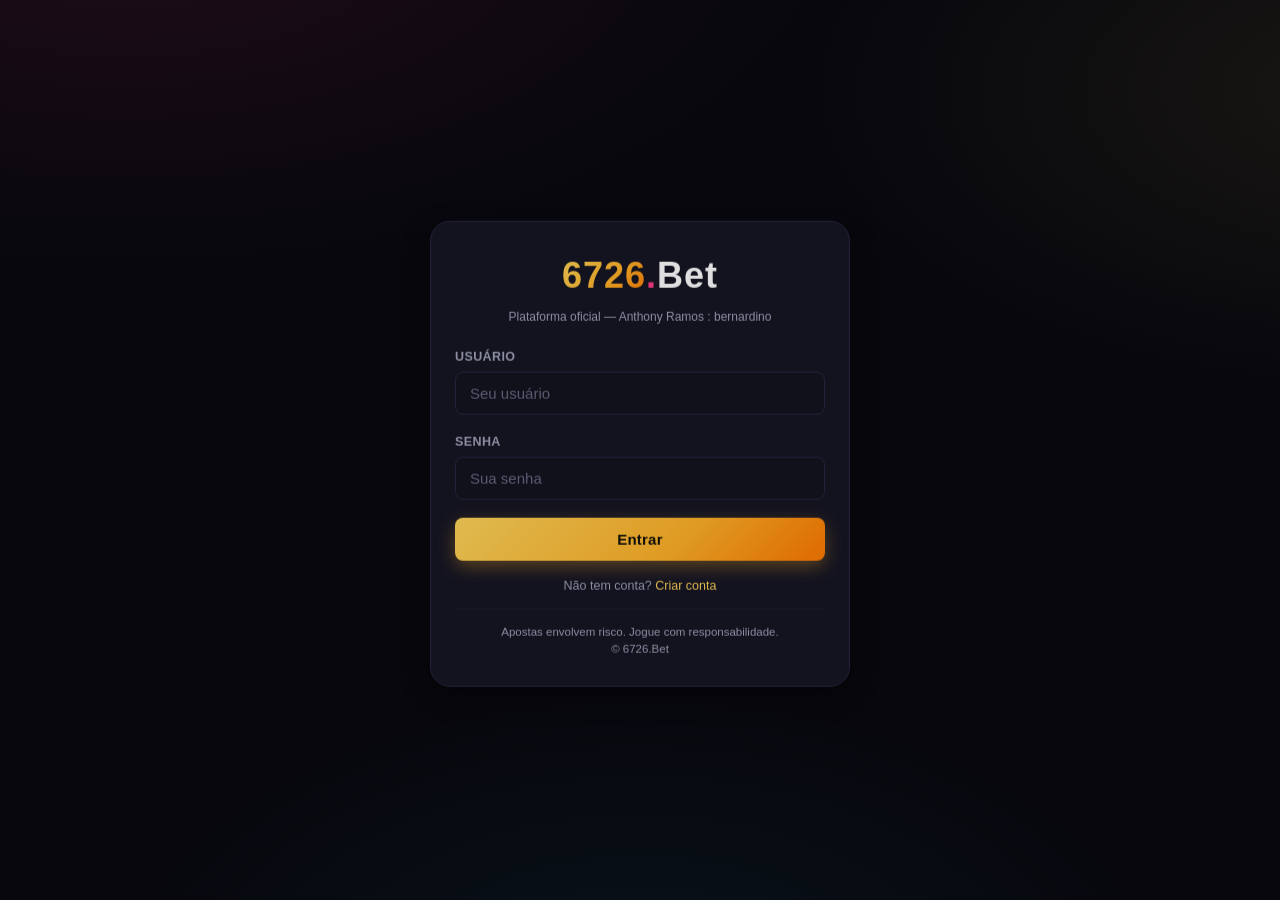
==== index.html @ ad2c4d1c "feat: initial 6726.Bet betting platform Complete HTML/CSS/JS casino-style betting platform with: - A" ====
<!DOCTYPE html>
<html lang="pt-BR">
<head>
  <meta charset="UTF-8" />
  <meta name="viewport" content="width=device-width, initial-scale=1.0, maximum-scale=1.0, user-scalable=no" />
  <meta name="theme-color" content="#0a0a12" />
  <meta name="description" content="6726.Bet — Plataforma oficial de apostas online" />
  <title>6726.Bet — Carregando…</title>
  <link rel="icon" href="data:image/svg+xml,%3Csvg xmlns='http://www.w3.org/2000/svg' viewBox='0 0 64 64'%3E%3Crect width='64' height='64' rx='12' fill='%230a0a12'/%3E%3Ctext x='32' y='40' font-family='Arial' font-size='24' font-weight='900' text-anchor='middle' fill='%23ffd65a'%3E67%3C/text%3E%3C/svg%3E" />
  <link rel="stylesheet" href="css/styles.css" />
  <link rel="stylesheet" href="css/responsive.css" />
  <link rel="stylesheet" href="css/animations.css" />
</head>
<body class="splash-body">
  <div class="splash">
    <div class="splash-logo">
      <span class="splash-logo-main">6726</span><span class="splash-logo-dot">.</span><span class="splash-logo-bet">Bet</span>
    </div>
    <div class="splash-subtitle">Plataforma oficial de propriedade de Anthony Ramos : bernardino</div>
    <div class="splash-loader"><div class="splash-loader-bar"></div></div>
    <noscript>
      <p style="color:#ff5c5c;margin-top:24px">Este site requer JavaScript para funcionar.</p>
    </noscript>
  </div>
  <script src="js/utils.js"></script>
  <script src="js/database.js"></script>
  <script src="js/auth.js"></script>
  <script>
    (function bootstrap() {
      try {
        DB.init();
        setTimeout(function () {
          var session = Auth.getSession();
          if (session && session.username) {
            window.location.replace('pages/dashboard.html');
          } else {
            window.location.replace('pages/login.html');
          }
        }, 900);
      } catch (e) {
        console.error('Falha na inicialização:', e);
        document.body.innerHTML = '<div style="color:#fff;padding:24px;font-family:sans-serif">Erro ao iniciar a plataforma. Recarregue a página.</div>';
      }
    })();
  </script>
</body>
</html>
---- css/styles.css ----
/* =========================================================
   6726.Bet — styles.css
   Tema cassino dark com acentos dourado/magenta/cyan
   ========================================================= */

:root {
  --bg-0: #07070d;
  --bg-1: #0d0d17;
  --bg-2: #14141f;
  --bg-3: #1c1c2c;
  --bg-card: #161624;
  --bg-card-2: #1f1f33;
  --border: #262640;
  --border-soft: #1d1d2e;
  --text: #f1f2fa;
  --text-dim: #a0a3b8;
  --text-muted: #676a82;
  --gold: #ffd65a;
  --gold-2: #ffb228;
  --magenta: #ff3d85;
  --magenta-2: #c12169;
  --cyan: #22d3ee;
  --green: #22c55e;
  --green-2: #16a34a;
  --red: #ef4444;
  --red-2: #b91c1c;
  --purple: #9333ea;
  --radius: 14px;
  --radius-sm: 8px;
  --radius-lg: 20px;
  --shadow-glow: 0 0 24px rgba(255, 214, 90, 0.18);
  --shadow-card: 0 10px 30px rgba(0, 0, 0, 0.45);
  --gradient-gold: linear-gradient(135deg, #ffd65a 0%, #ffb228 60%, #ff7a00 100%);
  --gradient-magenta: linear-gradient(135deg, #ff3d85 0%, #c12169 100%);
  --gradient-cyan: linear-gradient(135deg, #22d3ee 0%, #3b82f6 100%);
  --gradient-dark: linear-gradient(180deg, #0d0d17 0%, #07070d 100%);
  --header-h: 64px;
  --nav-h: 68px;
}

* { box-sizing: border-box; margin: 0; padding: 0; }
*::selection { background: var(--gold); color: #111; }

html, body {
  min-height: 100%;
  background: var(--bg-0);
  color: var(--text);
  font-family: -apple-system, BlinkMacSystemFont, "Segoe UI", Roboto, Oxygen, Ubuntu, Cantarell, "Helvetica Neue", sans-serif;
  font-size: 15px;
  line-height: 1.45;
  -webkit-font-smoothing: antialiased;
  overflow-x: hidden;
}

body {
  background:
    radial-gradient(1200px 600px at 10% -10%, rgba(255, 61, 133, 0.10), transparent 60%),
    radial-gradient(1000px 500px at 110% 10%, rgba(255, 214, 90, 0.08), transparent 60%),
    radial-gradient(900px 500px at 50% 110%, rgba(34, 211, 238, 0.06), transparent 60%),
    var(--bg-0);
  padding-top: var(--header-h);
  padding-bottom: var(--nav-h);
  min-height: 100vh;
}

body.no-nav { padding-bottom: 0; }
body.no-header { padding-top: 0; }

a { color: var(--gold); text-decoration: none; }
a:hover { color: var(--gold-2); }
button { font-family: inherit; cursor: pointer; border: none; background: none; color: inherit; }
input, textarea, select {
  font-family: inherit;
  font-size: 15px;
  background: var(--bg-2);
  border: 1px solid var(--border);
  color: var(--text);
  border-radius: var(--radius-sm);
  padding: 12px 14px;
  width: 100%;
  outline: none;
  transition: border-color .15s, box-shadow .15s;
}
input:focus, textarea:focus, select:focus {
  border-color: var(--gold);
  box-shadow: 0 0 0 3px rgba(255, 214, 90, 0.15);
}
input::placeholder { color: var(--text-muted); }

img { max-width: 100%; display: block; }

/* =============== Layout =============== */
.container {
  max-width: 560px;
  margin: 0 auto;
  padding: 0 16px;
}
.section {
  padding: 16px 0;
}
.stack > * + * { margin-top: 12px; }
.row { display: flex; align-items: center; gap: 10px; }
.row.space { justify-content: space-between; }
.row.wrap { flex-wrap: wrap; }
.grid { display: grid; gap: 12px; }
.grid-2 { grid-template-columns: repeat(2, 1fr); }
.grid-3 { grid-template-columns: repeat(3, 1fr); }
.grid-4 { grid-template-columns: repeat(4, 1fr); }
.hidden { display: none !important; }
.center { text-align: center; }
.mt-8 { margin-top: 8px; } .mt-12 { margin-top: 12px; } .mt-16 { margin-top: 16px; } .mt-24 { margin-top: 24px; }
.mb-8 { margin-bottom: 8px; } .mb-12 { margin-bottom: 12px; } .mb-16 { margin-bottom: 16px; } .mb-24 { margin-bottom: 24px; }
.muted { color: var(--text-dim); }
.small { font-size: 12.5px; }
.tiny { font-size: 11.5px; }
.bold { font-weight: 700; }
.gold { color: var(--gold); }
.red { color: var(--red); }
.green { color: var(--green); }
.cyan { color: var(--cyan); }
.magenta { color: var(--magenta); }

/* =============== Header =============== */
.app-header {
  position: fixed;
  top: 0; left: 0; right: 0;
  height: var(--header-h);
  background: linear-gradient(180deg, rgba(13,13,23,0.96), rgba(13,13,23,0.82));
  backdrop-filter: blur(10px);
  -webkit-backdrop-filter: blur(10px);
  border-bottom: 1px solid var(--border-soft);
  z-index: 50;
  display: flex;
  align-items: center;
  padding: 0 12px;
}
.app-header .header-inner {
  width: 100%;
  max-width: 560px;
  margin: 0 auto;
  display: flex;
  align-items: center;
  justify-content: space-between;
  gap: 8px;
}
.brand {
  display: flex; flex-direction: column; line-height: 1;
  cursor: pointer;
}
.brand-name {
  font-weight: 900;
  font-size: 18px;
  letter-spacing: .5px;
  background: var(--gradient-gold);
  -webkit-background-clip: text;
  background-clip: text;
  color: transparent;
}
.brand-sub {
  font-size: 9.5px;
  color: var(--text-muted);
  margin-top: 3px;
  max-width: 200px;
  white-space: nowrap;
  overflow: hidden;
  text-overflow: ellipsis;
}
.header-balance {
  display: flex; align-items: center; gap: 8px;
  background: var(--bg-2);
  border: 1px solid var(--border);
  padding: 6px 10px 6px 12px;
  border-radius: 999px;
  min-width: 0;
}
.header-balance .bal-label { font-size: 10px; color: var(--text-muted); text-transform: uppercase; letter-spacing: .5px; }
.header-balance .bal-value { font-weight: 800; color: var(--gold); font-size: 14px; }
.header-balance .bal-add {
  background: var(--gradient-gold);
  color: #111;
  border-radius: 999px;
  width: 24px; height: 24px;
  display: flex; align-items: center; justify-content: center;
  font-weight: 900;
  box-shadow: 0 2px 8px rgba(255,178,40,0.5);
}

/* =============== Bottom Nav =============== */
.bottom-nav {
  position: fixed;
  bottom: 0; left: 0; right: 0;
  height: var(--nav-h);
  background: linear-gradient(0deg, rgba(13,13,23,0.98), rgba(13,13,23,0.9));
  backdrop-filter: blur(10px);
  border-top: 1px solid var(--border-soft);
  z-index: 50;
  display: flex;
}
.bottom-nav .nav-inner {
  width: 100%; max-width: 560px; margin: 0 auto;
  display: grid; grid-template-columns: repeat(4, 1fr);
}
.nav-item {
  display: flex; flex-direction: column; align-items: center; justify-content: center;
  color: var(--text-muted);
  font-size: 11px;
  gap: 3px;
  transition: color .2s;
}
.nav-item.active { color: var(--gold); }
.nav-item .ico { font-size: 22px; line-height: 1; }
.nav-item:hover { color: var(--text); }

/* =============== Cards =============== */
.card {
  background: var(--bg-card);
  border: 1px solid var(--border-soft);
  border-radius: var(--radius);
  padding: 16px;
  box-shadow: var(--shadow-card);
}
.card.glow { box-shadow: var(--shadow-card), var(--shadow-glow); }
.card-title {
  font-weight: 800; font-size: 16px; margin-bottom: 12px;
  display: flex; align-items: center; justify-content: space-between;
}
.card-title small { font-weight: 500; color: var(--text-dim); font-size: 12px; }

.panel-hero {
  background:
    radial-gradient(300px 200px at 10% 20%, rgba(255,61,133,.22), transparent 60%),
    radial-gradient(360px 220px at 110% 20%, rgba(255,214,90,.22), transparent 60%),
    linear-gradient(135deg, #1b1333, #0d0d17);
  border: 1px solid #2a1f4a;
  border-radius: var(--radius-lg);
  padding: 18px;
  position: relative;
  overflow: hidden;
}
.panel-hero::after {
  content: "";
  position: absolute; inset: 0;
  background: url("data:image/svg+xml,%3Csvg xmlns='http://www.w3.org/2000/svg' width='100' height='100'%3E%3Cg fill='%23ffd65a' fill-opacity='.04'%3E%3Ccircle cx='10' cy='10' r='1'/%3E%3Ccircle cx='50' cy='50' r='1'/%3E%3Ccircle cx='90' cy='30' r='1'/%3E%3Ccircle cx='30' cy='80' r='1'/%3E%3C/g%3E%3C/svg%3E");
  pointer-events: none;
}

/* =============== Buttons =============== */
.btn {
  display: inline-flex; align-items: center; justify-content: center;
  gap: 8px;
  padding: 12px 16px;
  border-radius: var(--radius-sm);
  font-weight: 700;
  font-size: 14.5px;
  letter-spacing: .2px;
  transition: transform .08s, box-shadow .15s, filter .15s;
  user-select: none;
  line-height: 1;
}
.btn:active { transform: translateY(1px) scale(.99); }
.btn.full { width: 100%; }
.btn.large { padding: 14px 20px; font-size: 15px; }
.btn.small { padding: 8px 12px; font-size: 12.5px; }
.btn.primary {
  background: var(--gradient-gold);
  color: #15110a;
  box-shadow: 0 6px 18px rgba(255,178,40,.35);
}
.btn.primary:hover { filter: brightness(1.05); }
.btn.secondary {
  background: var(--bg-3);
  color: var(--text);
  border: 1px solid var(--border);
}
.btn.secondary:hover { background: #242438; }
.btn.magenta {
  background: var(--gradient-magenta);
  color: #fff;
  box-shadow: 0 6px 18px rgba(255,61,133,.3);
}
.btn.cyan {
  background: var(--gradient-cyan);
  color: #051520;
  box-shadow: 0 6px 18px rgba(34,211,238,.3);
}
.btn.danger {
  background: linear-gradient(135deg, var(--red), var(--red-2));
  color: #fff;
}
.btn.ghost {
  background: transparent;
  border: 1px solid var(--border);
  color: var(--text);
}
.btn[disabled] { opacity: .5; cursor: not-allowed; filter: grayscale(.3); }

.tabs {
  display: flex; gap: 6px; background: var(--bg-2);
  padding: 4px; border-radius: var(--radius-sm);
  border: 1px solid var(--border-soft);
}
.tab {
  flex: 1; text-align: center; padding: 10px 8px;
  border-radius: var(--radius-sm);
  font-weight: 600; color: var(--text-dim);
  font-size: 13px; cursor: pointer;
}
.tab.active { background: var(--bg-card-2); color: var(--gold); box-shadow: 0 2px 8px rgba(0,0,0,.25); }

/* =============== Form =============== */
.field { display: flex; flex-direction: column; gap: 6px; }
.field label { font-size: 12.5px; color: var(--text-dim); font-weight: 600; text-transform: uppercase; letter-spacing: .4px; }
.field .help { font-size: 11.5px; color: var(--text-muted); }
.field.error input, .field.error textarea { border-color: var(--red); box-shadow: 0 0 0 3px rgba(239,68,68,.15); }
.field.error .help { color: var(--red); }

.badge {
  display: inline-flex; align-items: center; gap: 4px;
  padding: 2px 8px; font-size: 10.5px;
  border-radius: 999px;
  background: var(--bg-3);
  color: var(--text-dim);
  font-weight: 700; letter-spacing: .4px;
  border: 1px solid var(--border);
  text-transform: uppercase;
}
.badge.gold { background: rgba(255,214,90,.15); color: var(--gold); border-color: rgba(255,214,90,.35); }
.badge.magenta { background: rgba(255,61,133,.15); color: var(--magenta); border-color: rgba(255,61,133,.35); }
.badge.cyan { background: rgba(34,211,238,.15); color: var(--cyan); border-color: rgba(34,211,238,.35); }
.badge.green { background: rgba(34,197,94,.15); color: var(--green); border-color: rgba(34,197,94,.35); }
.badge.red { background: rgba(239,68,68,.15); color: var(--red); border-color: rgba(239,68,68,.35); }

/* =============== Auth pages =============== */
.auth-wrap {
  min-height: 100vh;
  display: flex; flex-direction: column; justify-content: center; align-items: center;
  padding: 24px 16px;
}
.auth-card {
  width: 100%; max-width: 420px;
  background: var(--bg-card);
  border: 1px solid var(--border);
  border-radius: var(--radius-lg);
  padding: 28px 24px;
  box-shadow: var(--shadow-card);
}
.auth-logo {
  text-align: center;
  font-size: 36px; font-weight: 900;
  letter-spacing: 1px;
  margin-bottom: 6px;
}
.auth-logo .a-main {
  background: var(--gradient-gold);
  -webkit-background-clip: text; background-clip: text; color: transparent;
}
.auth-logo .a-dot { color: var(--magenta); }
.auth-logo .a-bet { color: #fff; }
.auth-sub { text-align: center; color: var(--text-dim); font-size: 12px; margin-bottom: 22px; }

/* =============== Splash =============== */
.splash-body { background: var(--bg-0); }
.splash {
  min-height: 100vh;
  display: flex; flex-direction: column; align-items: center; justify-content: center;
  padding: 24px;
}
.splash-logo {
  font-size: 52px; font-weight: 900; letter-spacing: 1px;
}
.splash-logo-main {
  background: var(--gradient-gold);
  -webkit-background-clip: text; background-clip: text; color: transparent;
}
.splash-logo-dot { color: var(--magenta); }
.splash-logo-bet { color: #fff; }
.splash-subtitle {
  margin-top: 8px;
  color: var(--text-dim);
  text-align: center;
  font-size: 12.5px;
  max-width: 320px;
}
.splash-loader {
  margin-top: 28px;
  width: 160px; height: 4px; border-radius: 4px;
  background: var(--bg-2);
  overflow: hidden;
}
.splash-loader-bar {
  width: 30%; height: 100%;
  background: var(--gradient-gold);
  animation: splashSlide 1.2s ease-in-out infinite;
}

/* =============== Dashboard =============== */
.hero-balance {
  display: flex; flex-direction: column; gap: 6px;
  padding: 20px 18px;
  border-radius: var(--radius-lg);
  background:
    radial-gradient(400px 200px at 100% 0%, rgba(255,214,90,.18), transparent 60%),
    linear-gradient(135deg, #1a1230, #0d0d17);
  border: 1px solid #2a1f4a;
  position: relative; overflow: hidden;
}
.hero-balance .hb-label { font-size: 12px; color: var(--text-dim); text-transform: uppercase; letter-spacing: .6px; }
.hero-balance .hb-value { font-size: 34px; font-weight: 900; color: var(--gold); letter-spacing: .5px; }
.hero-balance .hb-actions { display: grid; grid-template-columns: 1fr 1fr; gap: 10px; margin-top: 12px; }

.section-title {
  display: flex; align-items: baseline; justify-content: space-between;
  margin: 8px 2px 10px;
}
.section-title h3 { font-size: 15px; font-weight: 800; letter-spacing: .3px; }
.section-title a { font-size: 12px; color: var(--text-dim); }

.brand-card {
  position: relative;
  aspect-ratio: 1/1;
  border-radius: var(--radius);
  overflow: hidden;
  border: 1px solid var(--border-soft);
  cursor: pointer;
  transition: transform .15s, box-shadow .2s;
}
.brand-card:hover { transform: translateY(-3px); box-shadow: 0 12px 28px rgba(0,0,0,.5); }
.brand-card .brand-bg {
  position: absolute; inset: 0;
  display: flex; align-items: center; justify-content: center;
  font-size: 64px;
  filter: drop-shadow(0 4px 16px rgba(0,0,0,.5));
}
.brand-card .brand-label {
  position: absolute; left: 0; right: 0; bottom: 0;
  padding: 8px 10px 10px;
  background: linear-gradient(0deg, rgba(0,0,0,.85), transparent);
  font-weight: 800;
  display: flex; align-items: center; justify-content: space-between;
}
.brand-card .brand-label small { font-weight: 500; color: var(--text-dim); font-size: 11px; }

.game-card {
  background: var(--bg-card);
  border: 1px solid var(--border-soft);
  border-radius: var(--radius);
  overflow: hidden;
  cursor: pointer;
  transition: transform .12s, box-shadow .2s;
  position: relative;
}
.game-card:hover { transform: translateY(-2px); box-shadow: 0 10px 22px rgba(0,0,0,.45); }
.game-card .gc-art {
  aspect-ratio: 1/1;
  display: flex; align-items: center; justify-content: center;
  font-size: 46px;
  background: linear-gradient(135deg, rgba(255,214,90,.08), rgba(255,61,133,.08));
  border-bottom: 1px solid var(--border-soft);
}
.game-card .gc-name { padding: 8px 10px 10px; }
.game-card .gc-name .n { font-weight: 700; font-size: 12.5px; white-space: nowrap; overflow: hidden; text-overflow: ellipsis; }
.game-card .gc-name .t { font-size: 10.5px; color: var(--text-dim); }
.game-card .gc-ribbon {
  position: absolute; top: 8px; left: 8px;
  padding: 2px 6px; border-radius: 4px;
  font-size: 9px; font-weight: 800;
  background: var(--gradient-magenta);
  color: #fff;
  text-transform: uppercase; letter-spacing: .4px;
}

/* =============== Slot Game UI =============== */
.slot-wrap {
  background:
    radial-gradient(500px 260px at 50% -20%, rgba(255,61,133,.18), transparent 60%),
    linear-gradient(180deg, #151125, #0d0d17);
  border-radius: var(--radius-lg);
  border: 1px solid #322250;
  padding: 14px;
}
.slot-title { text-align: center; margin-bottom: 10px; }
.slot-title h2 { font-size: 18px; font-weight: 900; letter-spacing: .5px; }
.slot-title small { color: var(--text-dim); font-size: 11.5px; }

.slot-machine {
  margin: 10px auto 14px;
  padding: 14px;
  background: linear-gradient(180deg, #2a1e4b, #170e2b);
  border-radius: 16px;
  border: 2px solid #4a2f87;
  box-shadow: inset 0 0 30px rgba(255,61,133,.12);
  position: relative;
  max-width: 420px;
}
.reels {
  display: grid; grid-template-columns: repeat(3, 1fr); gap: 8px;
  background: #0b0815; border-radius: 12px; padding: 8px;
}
.reel {
  background: #100a20;
  border: 1px solid #33215a;
  border-radius: 10px;
  overflow: hidden;
  height: 240px;
  position: relative;
}
.reel-track {
  display: flex; flex-direction: column;
  will-change: transform;
}
.reel-cell {
  flex: 0 0 80px;
  height: 80px;
  display: flex; align-items: center; justify-content: center;
  font-size: 44px;
  border-bottom: 1px dashed rgba(255,255,255,.04);
}
.reel.spinning .reel-track { animation: reelSpin .6s linear infinite; }
.reel-payline {
  position: absolute; left: 0; right: 0;
  top: 50%; transform: translateY(-50%);
  height: 80px;
  background: linear-gradient(90deg, rgba(255,214,90,0.0), rgba(255,214,90,0.14), rgba(255,214,90,0.0));
  pointer-events: none;
}
.slot-hud {
  display: grid; grid-template-columns: 1fr 1fr; gap: 8px;
  margin-top: 10px;
}
.hud-cell {
  background: #0b0815;
  border: 1px solid #2a1e4b;
  border-radius: 8px;
  padding: 8px 10px;
  display: flex; flex-direction: column; align-items: center; gap: 2px;
}
.hud-cell .hc-label { font-size: 10px; color: var(--text-muted); text-transform: uppercase; letter-spacing: .6px; }
.hud-cell .hc-value { font-size: 18px; font-weight: 800; color: var(--gold); }

.bet-controls {
  display: grid; grid-template-columns: auto 1fr auto; gap: 8px;
  align-items: center; margin-top: 12px;
}
.bet-step { width: 44px; height: 44px; border-radius: 12px; background: var(--bg-3); border: 1px solid var(--border); font-size: 22px; font-weight: 900; }
.bet-step:hover { background: #2b2b44; }
.bet-amount {
  text-align: center; background: #0b0815;
  border: 1px solid #2a1e4b; border-radius: 12px; padding: 10px;
  font-weight: 800; color: var(--gold); font-size: 18px;
}
.spin-btn {
  width: 100%;
  margin-top: 12px;
  padding: 16px;
  font-size: 16px; font-weight: 900;
  background: var(--gradient-magenta);
  color: #fff;
  border-radius: 14px;
  letter-spacing: .8px;
  box-shadow: 0 8px 24px rgba(255,61,133,.35);
}
.spin-btn[disabled] { background: #2a2a40; color: var(--text-muted); box-shadow: none; }

.win-banner {
  margin-top: 12px;
  padding: 12px; border-radius: 12px;
  text-align: center;
  background: linear-gradient(135deg, rgba(34,197,94,.15), rgba(34,211,238,.15));
  border: 1px solid rgba(34,197,94,.35);
  font-weight: 800;
  color: var(--green);
}
.win-banner.loss {
  background: linear-gradient(135deg, rgba(239,68,68,.10), rgba(100,100,100,.05));
  border-color: rgba(239,68,68,.25);
  color: var(--red);
}

/* =============== Chat =============== */
.chat-wrap {
  display: flex; flex-direction: column;
  min-height: calc(100vh - var(--header-h) - var(--nav-h));
}
.chat-header {
  padding: 10px 12px;
  background: var(--bg-2);
  border-bottom: 1px solid var(--border-soft);
  display: flex; align-items: center; justify-content: space-between;
}
.chat-body {
  flex: 1;
  padding: 12px;
  display: flex; flex-direction: column; gap: 8px;
  overflow-y: auto;
  min-height: 300px;
  max-height: calc(100vh - var(--header-h) - var(--nav-h) - 180px);
}
.msg {
  max-width: 78%;
  padding: 8px 12px;
  border-radius: 14px;
  font-size: 14px;
  word-break: break-word;
}
.msg.me { align-self: flex-end; background: var(--gradient-gold); color: #201503; border-bottom-right-radius: 4px; }
.msg.them { align-self: flex-start; background: var(--bg-3); color: var(--text); border: 1px solid var(--border); border-bottom-left-radius: 4px; }
.msg .ts { display: block; font-size: 9.5px; opacity: .75; margin-top: 3px; }
.chat-input {
  display: grid; grid-template-columns: 1fr auto; gap: 8px;
  padding: 10px; border-top: 1px solid var(--border-soft);
  background: var(--bg-1);
}
.chat-input input { padding: 12px; }
.chat-input button { padding: 0 18px; border-radius: 10px; }

.chat-list-item {
  display: flex; align-items: center; gap: 10px;
  padding: 12px;
  background: var(--bg-card);
  border: 1px solid var(--border-soft);
  border-radius: var(--radius);
  cursor: pointer;
  margin-bottom: 8px;
}
.chat-list-item:hover { background: #1b1b2c; }
.chat-list-item .ava {
  width: 40px; height: 40px; border-radius: 12px;
  background: var(--gradient-magenta);
  display: flex; align-items: center; justify-content: center;
  font-weight: 900; color: #fff;
}
.chat-list-item .meta { flex: 1; min-width: 0; }
.chat-list-item .meta .t { font-weight: 700; font-size: 14px; }
.chat-list-item .meta .p { font-size: 12px; color: var(--text-dim); white-space: nowrap; overflow: hidden; text-overflow: ellipsis; }
.chat-list-item .unread {
  background: var(--red); color: #fff; font-size: 10px; font-weight: 800;
  border-radius: 999px; padding: 2px 7px;
}

/* =============== Table =============== */
.tx-list { display: flex; flex-direction: column; gap: 8px; }
.tx-item {
  display: flex; align-items: center; gap: 10px;
  padding: 10px 12px;
  background: var(--bg-card);
  border: 1px solid var(--border-soft);
  border-radius: 10px;
}
.tx-item .icon {
  width: 36px; height: 36px; border-radius: 10px;
  display: flex; align-items: center; justify-content: center;
  font-size: 18px;
}
.tx-item.deposit .icon { background: rgba(34,197,94,.15); color: var(--green); }
.tx-item.withdraw .icon { background: rgba(239,68,68,.15); color: var(--red); }
.tx-item.bet .icon { background: rgba(34,211,238,.15); color: var(--cyan); }
.tx-item.win .icon { background: rgba(255,214,90,.15); color: var(--gold); }
.tx-item.bonus .icon { background: rgba(147,51,234,.18); color: var(--purple); }
.tx-item .body { flex: 1; min-width: 0; }
.tx-item .body .t { font-weight: 700; font-size: 14px; }
.tx-item .body .s { font-size: 11.5px; color: var(--text-muted); }
.tx-item .amt { font-weight: 800; font-size: 14px; }
.tx-item.deposit .amt, .tx-item.win .amt, .tx-item.bonus .amt { color: var(--green); }
.tx-item.withdraw .amt, .tx-item.bet .amt { color: var(--red); }

/* =============== VIP =============== */
.vip-hero {
  padding: 20px;
  border-radius: var(--radius-lg);
  background:
    radial-gradient(400px 200px at 100% 0%, rgba(255,61,133,.25), transparent 60%),
    linear-gradient(135deg, #28163b, #0d0d17);
  border: 1px solid #4a2f87;
  position: relative; overflow: hidden;
}
.vip-hero .v-level { font-size: 12px; color: var(--magenta); letter-spacing: .6px; text-transform: uppercase; font-weight: 800; }
.vip-hero .v-name { font-size: 24px; font-weight: 900; margin-top: 4px; }
.vip-hero .v-progress { margin-top: 16px; background: rgba(0,0,0,.4); border-radius: 999px; height: 10px; overflow: hidden; }
.vip-hero .v-bar { height: 100%; background: var(--gradient-magenta); }
.vip-hero .v-stats { display: flex; justify-content: space-between; margin-top: 6px; font-size: 11.5px; color: var(--text-dim); }

.vip-levels { display: grid; grid-template-columns: repeat(2, 1fr); gap: 10px; }
.vip-level {
  padding: 12px;
  background: var(--bg-card);
  border: 1px solid var(--border-soft);
  border-radius: var(--radius);
  text-align: center;
}
.vip-level.current { border-color: var(--magenta); box-shadow: 0 0 16px rgba(255,61,133,.25); }
.vip-level .ll { font-weight: 900; font-size: 18px; }
.vip-level .ln { font-size: 12px; color: var(--text-dim); margin-top: 2px; }
.vip-level .lb { margin-top: 6px; font-size: 11px; color: var(--gold); }

/* =============== Bonus =============== */
.bonus-item {
  padding: 14px; display: flex; gap: 12px; align-items: center;
  background: var(--bg-card);
  border: 1px solid var(--border-soft);
  border-radius: var(--radius);
}
.bonus-item .b-ico {
  width: 54px; height: 54px;
  border-radius: 14px;
  background: var(--gradient-magenta);
  display: flex; align-items: center; justify-content: center;
  font-size: 26px;
  box-shadow: 0 4px 14px rgba(255,61,133,.3);
}
.bonus-item .b-body { flex: 1; }
.bonus-item .b-body .b-t { font-weight: 800; }
.bonus-item .b-body .b-d { font-size: 12px; color: var(--text-dim); margin-top: 2px; }

/* =============== Admin =============== */
.admin-wrap { max-width: 720px; }
.admin-table {
  width: 100%; border-collapse: collapse; font-size: 13px;
  background: var(--bg-card); border-radius: var(--radius); overflow: hidden;
}
.admin-table th, .admin-table td {
  text-align: left; padding: 10px 12px;
  border-bottom: 1px solid var(--border-soft);
}
.admin-table th { background: var(--bg-2); color: var(--text-dim); font-size: 11.5px; text-transform: uppercase; letter-spacing: .4px; }
.admin-table tr:last-child td { border-bottom: none; }
.admin-table .actions { display: flex; gap: 4px; flex-wrap: wrap; }
.admin-grid-kpi { display: grid; grid-template-columns: repeat(2, 1fr); gap: 10px; }
.kpi {
  padding: 14px; background: var(--bg-card);
  border: 1px solid var(--border-soft); border-radius: var(--radius);
}
.kpi .k-l { font-size: 11px; color: var(--text-muted); text-transform: uppercase; }
.kpi .k-v { font-size: 22px; font-weight: 900; margin-top: 4px; }
.kpi.green .k-v { color: var(--green); }
.kpi.red .k-v { color: var(--red); }
.kpi.gold .k-v { color: var(--gold); }
.kpi.cyan .k-v { color: var(--cyan); }

/* =============== Modal =============== */
.modal-backdrop {
  position: fixed; inset: 0;
  background: rgba(0,0,0,.65);
  display: flex; align-items: flex-end; justify-content: center;
  z-index: 200;
  padding: 0;
  animation: fadeIn .18s ease;
}
.modal-backdrop.center { align-items: center; padding: 16px; }
.modal {
  width: 100%; max-width: 560px;
  background: var(--bg-card);
  border: 1px solid var(--border);
  border-top-left-radius: var(--radius-lg);
  border-top-right-radius: var(--radius-lg);
  padding: 18px 18px 24px;
  animation: slideUp .22s cubic-bezier(.2,.8,.2,1);
}
.modal.centered {
  border-radius: var(--radius-lg);
}
.modal-header {
  display: flex; align-items: center; justify-content: space-between;
  margin-bottom: 12px;
}
.modal-header h3 { font-size: 16px; font-weight: 800; }
.modal-close {
  width: 30px; height: 30px; border-radius: 999px;
  background: var(--bg-3); color: var(--text);
  display: flex; align-items: center; justify-content: center; font-size: 16px;
}

/* =============== Toast =============== */
.toast-wrap {
  position: fixed; top: calc(var(--header-h) + 10px); left: 0; right: 0;
  display: flex; flex-direction: column; align-items: center; gap: 8px;
  z-index: 300; pointer-events: none;
}
.toast {
  pointer-events: auto;
  background: var(--bg-card);
  border: 1px solid var(--border);
  padding: 10px 14px; border-radius: 999px;
  font-size: 13px; font-weight: 600;
  box-shadow: var(--shadow-card);
  max-width: 90vw;
  animation: toastIn .25s ease;
}
.toast.success { border-color: rgba(34,197,94,.4); color: var(--green); }
.toast.error { border-color: rgba(239,68,68,.4); color: var(--red); }
.toast.info { border-color: rgba(34,211,238,.4); color: var(--cyan); }
.toast.warn { border-color: rgba(255,214,90,.4); color: var(--gold); }

/* =============== Notifications dropdown =============== */
.notif-dot {
  position: absolute; top: 4px; right: 4px;
  width: 8px; height: 8px; border-radius: 999px;
  background: var(--red);
  box-shadow: 0 0 0 2px var(--bg-card);
}

/* =============== Coin shower overlay =============== */
.coin-shower {
  position: fixed; inset: 0; pointer-events: none; z-index: 150; overflow: hidden;
}
.coin {
  position: absolute; top: -40px;
  font-size: 28px;
  animation: coinFall 1.8s linear forwards;
}

/* =============== Game list grid =============== */
.game-grid { display: grid; grid-template-columns: repeat(3, 1fr); gap: 10px; }
.brand-strip {
  display: flex; gap: 8px; overflow-x: auto; padding-bottom: 4px;
  -webkit-overflow-scrolling: touch;
  scrollbar-width: none;
}
.brand-strip::-webkit-scrollbar { display: none; }
.brand-chip {
  flex: 0 0 auto;
  padding: 8px 14px; border-radius: 999px;
  background: var(--bg-2); border: 1px solid var(--border);
  font-weight: 700; font-size: 13px;
  cursor: pointer;
}
.brand-chip.active { background: var(--gradient-gold); color: #111; border-color: transparent; }

/* =============== Leaderboard =============== */
.lb-item {
  display: flex; align-items: center; gap: 10px;
  padding: 10px 12px;
  background: var(--bg-card);
  border: 1px solid var(--border-soft);
  border-radius: var(--radius);
  margin-bottom: 6px;
}
.lb-item .rk {
  width: 28px; text-align: center; font-weight: 900;
  color: var(--text-dim);
}
.lb-item.top-1 .rk { color: var(--gold); }
.lb-item.top-2 .rk { color: #c0c0c0; }
.lb-item.top-3 .rk { color: #cd7f32; }
.lb-item .u { flex: 1; font-weight: 700; }
.lb-item .v { color: var(--gold); font-weight: 800; }

/* =============== Scrollbar =============== */
::-webkit-scrollbar { width: 8px; height: 8px; }
::-webkit-scrollbar-track { background: transparent; }
::-webkit-scrollbar-thumb { background: var(--border); border-radius: 999px; }
::-webkit-scrollbar-thumb:hover { background: #3a3a5a; }

/* =============== Utility =============== */
.divider { height: 1px; background: var(--border-soft); margin: 14px 0; }
.avatar {
  width: 56px; height: 56px; border-radius: 18px;
  background: var(--gradient-magenta);
  display: flex; align-items: center; justify-content: center;
  font-size: 22px; font-weight: 900; color: #fff;
  box-shadow: 0 4px 14px rgba(255,61,133,.35);
}
.pill {
  display: inline-flex; padding: 3px 9px;
  border-radius: 999px; font-size: 11px; font-weight: 700;
  background: var(--bg-3); color: var(--text-dim);
}

.back-btn {
  width: 36px; height: 36px; border-radius: 10px;
  background: var(--bg-2); border: 1px solid var(--border);
  display: flex; align-items: center; justify-content: center;
  font-size: 18px;
}
---- css/responsive.css ----
/* Mobile-first — ajustes para tablets e desktop */

@media (min-width: 480px) {
  :root { --header-h: 68px; }
  html, body { font-size: 15.5px; }
  .game-grid { grid-template-columns: repeat(3, 1fr); }
  .grid-4 { grid-template-columns: repeat(4, 1fr); }
}

@media (min-width: 720px) {
  .container, .app-header .header-inner, .bottom-nav .nav-inner { max-width: 680px; }
  .game-grid { grid-template-columns: repeat(4, 1fr); }
  .grid-4 { grid-template-columns: repeat(4, 1fr); }
  .hero-balance .hb-value { font-size: 40px; }
  .reels { gap: 10px; padding: 10px; }
  .reel { height: 270px; }
  .reel-cell { flex-basis: 90px; height: 90px; font-size: 50px; }
  .reel-payline { height: 90px; }
}

@media (min-width: 1024px) {
  .container, .app-header .header-inner, .bottom-nav .nav-inner { max-width: 880px; }
  .game-grid { grid-template-columns: repeat(5, 1fr); }
  .admin-wrap { max-width: 960px; }
  .admin-grid-kpi { grid-template-columns: repeat(4, 1fr); }
  .vip-levels { grid-template-columns: repeat(4, 1fr); }
  body { padding-bottom: calc(var(--nav-h) + 20px); }
}

@media (min-width: 1280px) {
  .container, .app-header .header-inner, .bottom-nav .nav-inner { max-width: 1040px; }
  .game-grid { grid-template-columns: repeat(6, 1fr); }
}

@media (max-width: 360px) {
  .reel { height: 210px; }
  .reel-cell { flex-basis: 70px; height: 70px; font-size: 36px; }
  .reel-payline { height: 70px; }
  .hero-balance .hb-value { font-size: 28px; }
  .game-grid { grid-template-columns: repeat(2, 1fr); gap: 8px; }
  .brand-sub { display: none; }
}

@media (orientation: landscape) and (max-height: 520px) {
  body { padding-top: 56px; padding-bottom: 56px; }
  :root { --header-h: 56px; --nav-h: 56px; }
  .reel { height: 180px; }
  .reel-cell { flex-basis: 60px; height: 60px; font-size: 30px; }
  .reel-payline { height: 60px; }
}

/* Admin grid chats-layout: stack on mobile */
#chats-layout { grid-template-columns: 1fr !important; }
@media (min-width: 820px) {
  #chats-layout { grid-template-columns: 1fr 2fr !important; }
}

@media (prefers-reduced-motion: reduce) {
  *, *::before, *::after {
    animation-duration: .001s !important;
    transition-duration: .001s !important;
  }
}
---- css/animations.css ----
/* Animações e efeitos */

@keyframes fadeIn { from { opacity: 0; } to { opacity: 1; } }
@keyframes fadeOut { from { opacity: 1; } to { opacity: 0; } }
@keyframes slideUp {
  from { transform: translateY(30px); opacity: 0; }
  to { transform: translateY(0); opacity: 1; }
}
@keyframes slideDown {
  from { transform: translateY(-20px); opacity: 0; }
  to { transform: translateY(0); opacity: 1; }
}
@keyframes toastIn {
  from { transform: translateY(-10px); opacity: 0; }
  to { transform: translateY(0); opacity: 1; }
}
@keyframes splashSlide {
  0% { transform: translateX(-100%); }
  60% { transform: translateX(320%); }
  100% { transform: translateX(400%); }
}
@keyframes reelSpin {
  0% { transform: translateY(0); }
  100% { transform: translateY(-80px); }
}
@keyframes winPulse {
  0%, 100% { transform: scale(1); box-shadow: 0 0 0 rgba(255,214,90,.5); }
  50% { transform: scale(1.08); box-shadow: 0 0 30px rgba(255,214,90,.7); }
}
@keyframes coinFall {
  0% { transform: translateY(-40px) rotate(0deg); opacity: 1; }
  100% { transform: translateY(100vh) rotate(720deg); opacity: 0; }
}
@keyframes shake {
  0%,100% { transform: translateX(0); }
  25% { transform: translateX(-6px); }
  75% { transform: translateX(6px); }
}
@keyframes glow {
  0%, 100% { box-shadow: 0 0 10px rgba(255,214,90,.3); }
  50% { box-shadow: 0 0 25px rgba(255,214,90,.6); }
}
@keyframes rainbow {
  0% { filter: hue-rotate(0deg); }
  100% { filter: hue-rotate(360deg); }
}
@keyframes spin360 { to { transform: rotate(360deg); } }
@keyframes ribbon {
  0%,100% { transform: translateY(0); }
  50% { transform: translateY(-2px); }
}

.anim-fade { animation: fadeIn .25s ease both; }
.anim-slide { animation: slideUp .28s cubic-bezier(.2,.8,.2,1) both; }
.anim-shake { animation: shake .35s both; }
.anim-win { animation: winPulse 1s ease infinite; }
.anim-glow { animation: glow 2s ease infinite; }

.spinner {
  width: 24px; height: 24px; border-radius: 999px;
  border: 3px solid rgba(255,255,255,.15);
  border-top-color: var(--gold);
  animation: spin360 .8s linear infinite;
}
.loader-center {
  display: flex; align-items: center; justify-content: center;
  padding: 40px 0;
}

.gc-ribbon { animation: ribbon 1.6s ease infinite; }

/* Reel spin states with slight variation */
.reel.spinning-1 .reel-track { animation: reelSpin .55s linear infinite; }
.reel.spinning-2 .reel-track { animation: reelSpin .65s linear infinite; }
.reel.spinning-3 .reel-track { animation: reelSpin .75s linear infinite; }

/* Highlight winning cells */
.reel-cell.win {
  animation: winPulse 1.1s ease infinite;
  background: radial-gradient(circle, rgba(255,214,90,.35), transparent 70%);
  border-radius: 10px;
}

/* Attention shake for inputs */
.field.error input, .field.error textarea { animation: shake .35s both; }

/* Bonus ribbon colors */
.badge.gold { animation: glow 3s ease infinite; }
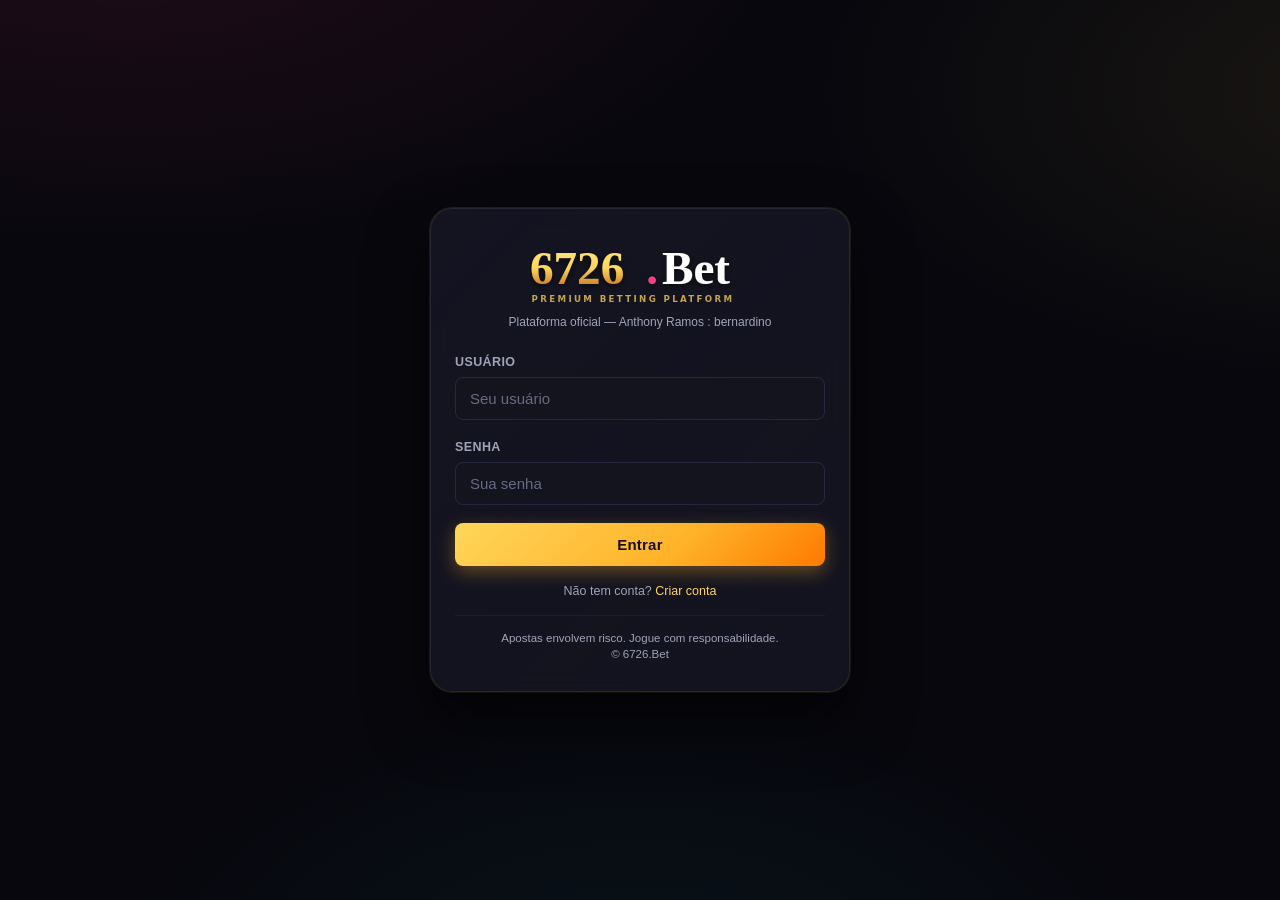
==== commit d3ec7d3d: "feat(v2): upgrade visual premium — SVG assets, glassmorphism, carousel, real thumbnails - Generate 2" ====
--- a/index.html
+++ b/index.html
@@ -12,12 +12,10 @@
   <link rel="stylesheet" href="css/animations.css" />
 </head>
 <body class="splash-body">
-  <div class="splash">
-    <div class="splash-logo">
-      <span class="splash-logo-main">6726</span><span class="splash-logo-dot">.</span><span class="splash-logo-bet">Bet</span>
-    </div>
-    <div class="splash-subtitle">Plataforma oficial de propriedade de Anthony Ramos : bernardino</div>
-    <div class="splash-loader"><div class="splash-loader-bar"></div></div>
+  <div class="splash app-splash">
+    <img class="splash-logo" src="assets/images/ui/logo.svg" alt="6726.Bet"/>
+    <img src="assets/images/ui/loading-coin.svg" alt="" style="width:64px; animation:coinspin 1.4s linear infinite"/>
+    <div class="splash-subtitle splash-sub">Plataforma oficial de propriedade de Anthony Ramos : bernardino</div>
     <noscript>
       <p style="color:#ff5c5c;margin-top:24px">Este site requer JavaScript para funcionar.</p>
     </noscript>
--- a/css/styles.css
+++ b/css/styles.css
@@ -871,3 +871,360 @@
   display: flex; align-items: center; justify-content: center;
   font-size: 18px;
 }
+
+/* ============================================================
+   V2 — Premium visual upgrades
+   Glassmorphism, real-image cards, carousel, premium buttons
+   ============================================================ */
+
+/* Glass effect for cards */
+.glass {
+  background: linear-gradient(135deg, rgba(22,22,36,0.65), rgba(28,28,44,0.35));
+  backdrop-filter: blur(14px) saturate(140%);
+  -webkit-backdrop-filter: blur(14px) saturate(140%);
+  border: 1px solid rgba(255,255,255,0.08);
+  box-shadow: 0 8px 32px rgba(0,0,0,0.45), inset 0 1px 0 rgba(255,255,255,0.06);
+}
+.card.glass { backdrop-filter: blur(14px) saturate(140%); }
+
+/* Neon glow wrapper */
+.glow-gold { box-shadow: 0 0 28px rgba(255,214,90,0.35), inset 0 0 18px rgba(255,214,90,0.08); }
+.glow-magenta { box-shadow: 0 0 28px rgba(255,61,133,0.35), inset 0 0 18px rgba(255,61,133,0.08); }
+.glow-cyan { box-shadow: 0 0 28px rgba(34,211,238,0.3), inset 0 0 18px rgba(34,211,238,0.06); }
+
+/* Icon image util */
+.icon-img { width: 22px; height: 22px; display: inline-block; vertical-align: middle; }
+.icon-img.sm { width: 16px; height: 16px; }
+.icon-img.lg { width: 30px; height: 30px; }
+.icon-img.xl { width: 40px; height: 40px; }
+
+/* Hero carousel (dashboard) */
+.hero-carousel {
+  position: relative;
+  border-radius: 22px;
+  overflow: hidden;
+  aspect-ratio: 1200 / 420;
+  background: #0a0a12;
+  box-shadow: 0 22px 60px rgba(0,0,0,0.55), 0 0 0 1px rgba(255,255,255,0.05) inset;
+  margin-bottom: 18px;
+}
+.hero-carousel .hc-track { display: flex; width: 100%; height: 100%; transition: transform .6s cubic-bezier(.6,.2,.2,1); }
+.hero-carousel .hc-slide { flex: 0 0 100%; position: relative; }
+.hero-carousel .hc-slide img { width: 100%; height: 100%; display: block; object-fit: cover; }
+.hero-carousel .hc-dots {
+  position: absolute; left: 50%; bottom: 10px; transform: translateX(-50%);
+  display: flex; gap: 6px; z-index: 3;
+}
+.hero-carousel .hc-dot {
+  width: 7px; height: 7px; border-radius: 50%; background: rgba(255,255,255,0.3);
+  transition: width .25s ease, background .25s ease;
+  border: 0;
+}
+.hero-carousel .hc-dot.active { width: 22px; border-radius: 4px; background: var(--gold); }
+.hero-carousel .hc-nav {
+  position: absolute; top: 50%; transform: translateY(-50%);
+  width: 36px; height: 36px; border-radius: 50%;
+  background: rgba(0,0,0,0.55); color: #fff; font-size: 18px;
+  display: flex; align-items: center; justify-content: center;
+  cursor: pointer; border: 1px solid rgba(255,255,255,0.15);
+  z-index: 3; backdrop-filter: blur(8px);
+}
+.hero-carousel .hc-prev { left: 10px; }
+.hero-carousel .hc-next { right: 10px; }
+.hero-carousel .hc-nav:hover { background: rgba(0,0,0,0.75); }
+
+/* Premium brand card (uses real SVG banner bg) */
+.brand-card {
+  position: relative;
+  aspect-ratio: 1 / 1;
+  border-radius: 16px;
+  overflow: hidden;
+  border: 1px solid rgba(255,255,255,0.07);
+  background: var(--bg-2);
+  transition: transform .25s ease, box-shadow .25s ease;
+  display: block;
+  isolation: isolate;
+}
+.brand-card:hover { transform: translateY(-4px); box-shadow: 0 20px 40px rgba(0,0,0,0.55); }
+.brand-card .brand-img {
+  position: absolute; inset: 0;
+  background-size: cover; background-position: center;
+  z-index: 0;
+}
+.brand-card::after {
+  content: ''; position: absolute; inset: 0;
+  background: linear-gradient(180deg, rgba(10,10,18,0) 40%, rgba(10,10,18,0.82) 100%);
+  z-index: 1;
+}
+.brand-card .brand-label {
+  position: absolute; left: 12px; right: 12px; bottom: 10px; z-index: 2;
+  display: flex; align-items: center; justify-content: space-between;
+  gap: 8px;
+  color: #fff; font-weight: 800; font-size: 15px;
+  text-shadow: 0 2px 6px rgba(0,0,0,0.6);
+}
+.brand-card .brand-label small { color: var(--gold); font-size: 11px; font-weight: 700; }
+
+/* Premium game card using real thumbnail */
+.game-card {
+  position: relative;
+  border-radius: 14px;
+  overflow: hidden;
+  background: var(--bg-2);
+  border: 1px solid rgba(255,255,255,0.06);
+  transition: transform .22s ease, box-shadow .22s ease;
+  aspect-ratio: 1 / 1.22;
+  display: flex; flex-direction: column;
+}
+.game-card:hover { transform: translateY(-4px); box-shadow: 0 18px 34px rgba(0,0,0,0.55); }
+.game-card .gc-thumb {
+  flex: 1; min-height: 0;
+  background-size: cover; background-position: center;
+  position: relative;
+}
+.game-card .gc-thumb::after {
+  content: ''; position: absolute; inset: 0;
+  background: linear-gradient(180deg, transparent 55%, rgba(0,0,0,0.5) 100%);
+}
+.game-card .gc-ribbon {
+  position: absolute; top: 8px; left: 8px; z-index: 3;
+  padding: 3px 9px; border-radius: 999px;
+  background: var(--gradient-magenta); color: #fff;
+  font-weight: 800; font-size: 10px; letter-spacing: 1px;
+  box-shadow: 0 2px 8px rgba(255,61,133,0.55);
+}
+.game-card .gc-rtp {
+  position: absolute; top: 8px; right: 8px; z-index: 3;
+  padding: 3px 8px; border-radius: 8px;
+  background: rgba(0,0,0,0.6); color: var(--gold);
+  font-weight: 800; font-size: 10px;
+  border: 1px solid rgba(255,214,90,0.3);
+}
+.game-card .gc-name {
+  padding: 8px 10px;
+  background: linear-gradient(180deg, rgba(13,13,23,0.0), rgba(13,13,23,0.9));
+  border-top: 1px solid rgba(255,255,255,0.05);
+  min-height: 46px;
+}
+.game-card .gc-name .n { font-weight: 800; font-size: 13px; color: #fff; line-height: 1.15; margin-bottom: 2px;
+  display: -webkit-box; -webkit-line-clamp: 1; -webkit-box-orient: vertical; overflow: hidden; }
+.game-card .gc-name .t { font-size: 11px; color: var(--text-dim); }
+
+/* Premium play button */
+.spin-btn {
+  position: relative;
+  background: var(--gradient-magenta);
+  box-shadow: 0 8px 24px rgba(255,61,133,0.45), inset 0 1px 0 rgba(255,255,255,0.22);
+}
+.spin-btn::before {
+  content: ''; position: absolute; inset: 0; border-radius: inherit;
+  background: linear-gradient(180deg, rgba(255,255,255,0.25), transparent 40%);
+  pointer-events: none;
+}
+
+/* Wallet card premium */
+.wallet-card {
+  position: relative;
+  overflow: hidden;
+  border-radius: 20px;
+  padding: 22px 22px;
+  background: linear-gradient(135deg, #1a0b0b 0%, #3b0b22 60%, #0d0a1f 100%);
+  border: 1px solid rgba(255,214,90,0.25);
+  box-shadow: 0 20px 50px rgba(0,0,0,0.55), inset 0 1px 0 rgba(255,255,255,0.08);
+}
+.wallet-card::before {
+  content: ''; position: absolute; top: -60px; right: -60px;
+  width: 220px; height: 220px; border-radius: 50%;
+  background: radial-gradient(circle at center, rgba(255,214,90,0.35), transparent 65%);
+  pointer-events: none;
+}
+.wallet-card::after {
+  content: ''; position: absolute; bottom: -80px; left: -50px;
+  width: 260px; height: 260px; border-radius: 50%;
+  background: radial-gradient(circle at center, rgba(255,61,133,0.22), transparent 65%);
+  pointer-events: none;
+}
+.wallet-card .wc-label { color: var(--text-dim); font-size: 12px; letter-spacing: 2px; text-transform: uppercase; }
+.wallet-card .wc-value { font-size: 38px; font-weight: 900; color: #fff;
+  background: var(--gradient-gold); -webkit-background-clip: text; background-clip: text; -webkit-text-fill-color: transparent;
+  text-shadow: 0 0 18px rgba(255,214,90,0.25);
+  letter-spacing: -0.5px;
+}
+.wallet-card .wc-actions { display: grid; grid-template-columns: 1fr 1fr; gap: 10px; margin-top: 14px; position: relative; z-index: 1; }
+.wallet-card .wc-vip {
+  display: inline-flex; align-items: center; gap: 6px;
+  background: rgba(255,214,90,0.15); color: var(--gold);
+  padding: 4px 10px; border-radius: 999px;
+  font-weight: 700; font-size: 12px;
+  border: 1px solid rgba(255,214,90,0.3);
+}
+.wallet-card .wc-vip img { width: 18px; height: 18px; }
+
+/* Big icon button (for deposit/withdraw) */
+.btn.icon-btn {
+  display: inline-flex; align-items: center; justify-content: center; gap: 8px;
+  font-weight: 800; padding: 13px 14px;
+  border-radius: 12px;
+}
+.btn.icon-btn img { width: 20px; height: 20px; }
+
+/* Bottom nav — upgraded with image icons */
+.bottom-nav .nav-item img { width: 24px; height: 24px; opacity: 0.7; transition: opacity .2s, transform .2s; }
+.bottom-nav .nav-item.active img { opacity: 1; transform: scale(1.08); filter: drop-shadow(0 0 8px rgba(255,214,90,0.5)); }
+
+/* Header logo image */
+.app-header .brand-logo-img { height: 34px; display: block; }
+
+/* Avatar image */
+.avatar-img {
+  width: 56px; height: 56px; border-radius: 50%;
+  background: var(--bg-2);
+  border: 2px solid rgba(255,214,90,0.4);
+  box-shadow: 0 4px 16px rgba(0,0,0,0.45), 0 0 0 3px rgba(255,214,90,0.08);
+  object-fit: cover;
+}
+.avatar-img.sm { width: 38px; height: 38px; border-width: 1.5px; }
+.avatar-img.lg { width: 84px; height: 84px; border-width: 3px; }
+
+/* VIP badge display */
+.vip-badge-img { width: 68px; height: 68px; display: block; filter: drop-shadow(0 4px 10px rgba(0,0,0,0.55)); }
+
+/* Section header with accent */
+.section-title h3 {
+  font-size: 16px; font-weight: 800; letter-spacing: 0.3px;
+  display: inline-flex; align-items: center; gap: 8px;
+}
+.section-title h3::before {
+  content: ''; width: 4px; height: 16px; border-radius: 2px;
+  background: var(--gradient-gold); display: inline-block;
+}
+
+/* Chat bubble upgrade */
+.chat-body { padding: 14px 12px; }
+.msg { display: flex; align-items: flex-end; gap: 8px; margin-bottom: 10px; }
+.msg.me { flex-direction: row-reverse; }
+.msg .avatar-img { width: 30px; height: 30px; border-width: 1px; flex: 0 0 auto; }
+.msg .bubble {
+  max-width: 78%;
+  padding: 9px 12px;
+  border-radius: 16px;
+  background: var(--bg-2);
+  border: 1px solid var(--border);
+  font-size: 14px;
+  line-height: 1.4;
+  position: relative;
+}
+.msg.me .bubble {
+  background: var(--gradient-gold);
+  color: #1a1000;
+  border-color: transparent;
+  border-bottom-right-radius: 4px;
+  box-shadow: 0 4px 14px rgba(255,214,90,0.25);
+}
+.msg.them .bubble { border-bottom-left-radius: 4px; }
+.msg .ts { font-size: 10px; color: var(--text-muted); margin-top: 4px; display: block; }
+
+/* VIP progress premium */
+.vip-hero {
+  background:
+    radial-gradient(400px 200px at 80% 30%, rgba(255,214,90,0.22), transparent 60%),
+    linear-gradient(135deg, #1a0f2e 0%, #0a0a12 100%);
+  border: 1px solid rgba(255,214,90,0.2);
+  box-shadow: 0 20px 44px rgba(0,0,0,0.5), inset 0 1px 0 rgba(255,255,255,0.05);
+  border-radius: 20px;
+  padding: 20px;
+  display: flex; flex-direction: column; gap: 10px;
+}
+.vip-hero .v-head { display: flex; align-items: center; gap: 14px; }
+.vip-hero .v-head img { width: 72px; height: 72px; }
+.v-bar { background: var(--gradient-gold); box-shadow: 0 0 12px rgba(255,214,90,0.5); }
+
+/* KPI cards upgraded */
+.kpi {
+  position: relative; overflow: hidden;
+  background: linear-gradient(135deg, rgba(22,22,36,0.9), rgba(28,28,44,0.6));
+  border: 1px solid rgba(255,255,255,0.06);
+  padding: 14px 16px;
+  border-radius: 14px;
+  box-shadow: 0 10px 24px rgba(0,0,0,0.35);
+}
+.kpi::before {
+  content: ''; position: absolute; top: -20px; right: -20px;
+  width: 80px; height: 80px; border-radius: 50%;
+  opacity: 0.45;
+  background: radial-gradient(circle at center, currentColor, transparent 60%);
+}
+.kpi.gold { color: var(--gold); }
+.kpi.green { color: var(--green); }
+.kpi.red { color: var(--red); }
+.kpi.cyan { color: var(--cyan); }
+.kpi .k-l { font-size: 11px; color: var(--text-dim); text-transform: uppercase; letter-spacing: 1px; margin-bottom: 6px; }
+.kpi .k-v { font-size: 22px; font-weight: 900; color: #fff; }
+
+/* Skeleton loader for slow networks */
+.skeleton { background: linear-gradient(90deg, rgba(255,255,255,0.03), rgba(255,255,255,0.08), rgba(255,255,255,0.03)); background-size: 300% 100%; animation: shimmer 1.3s infinite; border-radius: 10px; }
+@keyframes shimmer { 0% { background-position: 100% 0; } 100% { background-position: -100% 0; } }
+
+/* Premium loading screen */
+.app-splash {
+  position: fixed; inset: 0; z-index: 9999;
+  background: radial-gradient(600px 600px at 50% 50%, #1a0a2e, #05050a 70%);
+  display: flex; flex-direction: column; align-items: center; justify-content: center; gap: 18px;
+}
+.app-splash img { width: 90px; animation: coinspin 1.4s linear infinite; }
+.app-splash .splash-logo { width: 220px; margin-bottom: 6px; filter: drop-shadow(0 6px 18px rgba(255,214,90,0.45)); }
+.app-splash .splash-sub { color: var(--text-dim); font-size: 13px; letter-spacing: 2px; }
+@keyframes coinspin { 0% { transform: rotateY(0deg); } 100% { transform: rotateY(360deg); } }
+
+/* Slot-wrap glassy */
+.slot-wrap {
+  background:
+    radial-gradient(350px 180px at 50% 20%, rgba(255,214,90,0.15), transparent 65%),
+    var(--bg-1);
+  border-radius: 20px;
+  border: 1px solid rgba(255,214,90,0.2);
+  box-shadow: 0 22px 60px rgba(0,0,0,0.6);
+  padding: 16px 14px;
+}
+.reel {
+  background: linear-gradient(180deg, #13081a, #1a0e2a);
+  border: 1px solid rgba(255,214,90,0.18);
+  box-shadow: inset 0 0 40px rgba(0,0,0,0.7), 0 4px 12px rgba(0,0,0,0.4);
+}
+
+/* Auth card premium */
+.auth-card {
+  background: linear-gradient(135deg, rgba(22,22,36,0.9), rgba(28,28,44,0.6));
+  border: 1px solid rgba(255,255,255,0.08);
+  backdrop-filter: blur(14px);
+  box-shadow: 0 28px 60px rgba(0,0,0,0.55), 0 0 0 1px rgba(255,214,90,0.12);
+  border-radius: 22px;
+}
+.auth-logo-img { width: 220px; display: block; margin: 0 auto 6px; }
+
+/* Responsive carousel tweaks */
+@media (max-width: 560px) {
+  .hero-carousel { aspect-ratio: 4 / 3; border-radius: 16px; }
+  .hero-carousel .hc-nav { display: none; }
+  .wallet-card .wc-value { font-size: 30px; }
+}
+
+/* Ribbon variants */
+.gc-ribbon.hot { background: var(--gradient-magenta); }
+.gc-ribbon.new { background: var(--gradient-cyan); color: #001827; }
+.gc-ribbon.top { background: var(--gradient-gold); color: #1a1000; }
+
+/* Brand strip (chips) upgrade */
+.brand-strip { display: flex; gap: 8px; overflow-x: auto; padding: 4px 2px; scrollbar-width: none; }
+.brand-strip::-webkit-scrollbar { display: none; }
+.brand-chip {
+  flex: 0 0 auto; padding: 8px 14px;
+  border-radius: 999px;
+  background: rgba(255,255,255,0.04);
+  color: var(--text-dim); font-weight: 700; font-size: 13px;
+  border: 1px solid rgba(255,255,255,0.06);
+  white-space: nowrap;
+  transition: all .2s;
+}
+.brand-chip:hover { color: #fff; background: rgba(255,255,255,0.08); }
+.brand-chip.active { background: var(--gradient-gold); color: #1a1000; border-color: transparent; box-shadow: 0 4px 14px rgba(255,214,90,0.35); }
